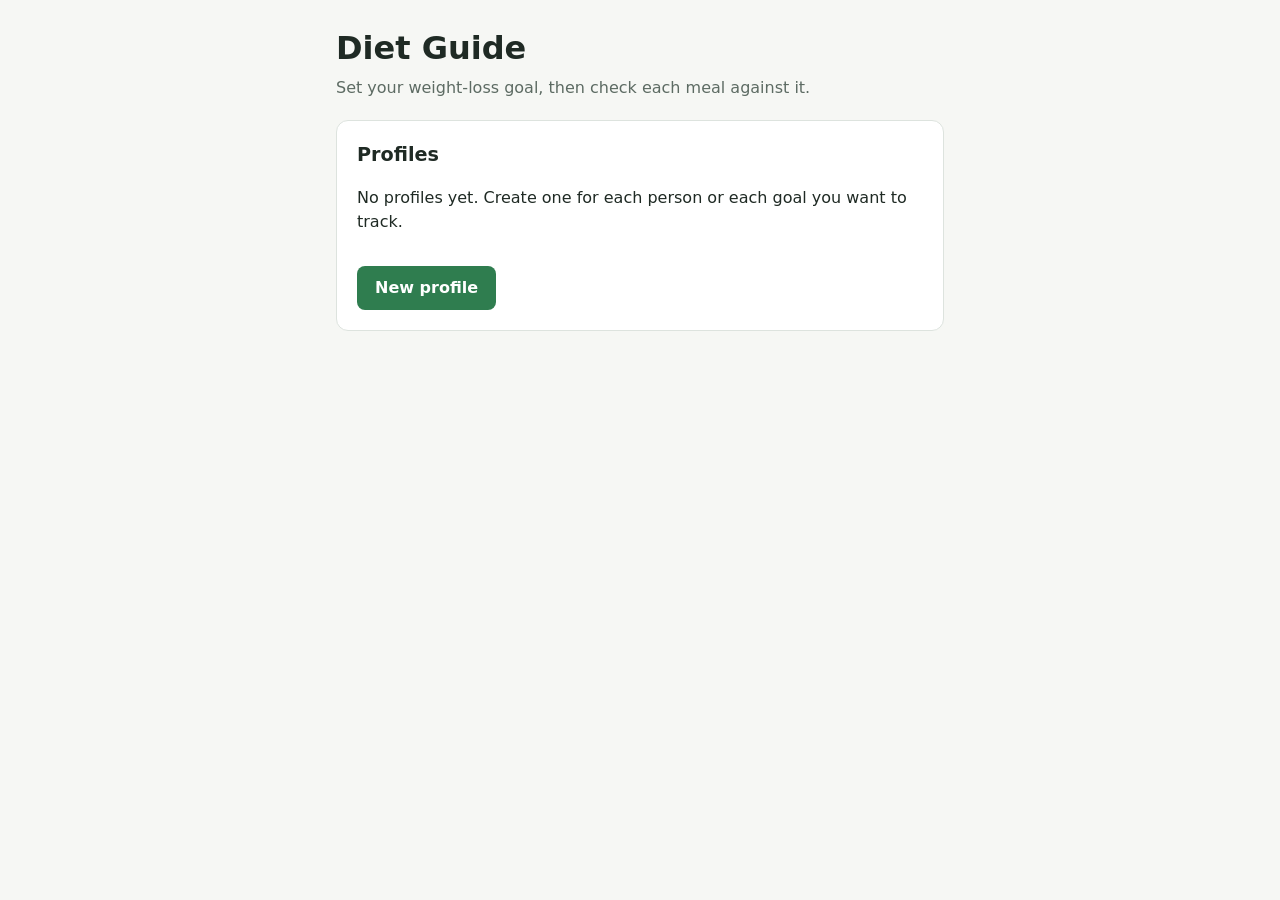
==== index.html @ e599d93e "Publish Diet Guide from 71d7807" ====
<!doctype html>
<html lang="en">
  <head>
    <meta charset="utf-8" />
    <meta name="viewport" content="width=device-width, initial-scale=1" />
    <title>Diet Guide</title>
    <link rel="stylesheet" href="style.css" />
    <script type="module" src="src/app.js"></script>
  </head>
  <body>
    <main>
      <header>
        <h1>Diet Guide</h1>
        <p class="subtitle">Set your weight-loss goal, then check each meal against it.</p>
      </header>

      <div id="home-view">
        <section class="card">
          <h2>Profiles</h2>
          <p id="profiles-empty">No profiles yet. Create one for each person or each goal you want to track.</p>
          <ul id="profile-list"></ul>
          <button id="new-profile" type="button">New profile</button>
        </section>
      </div>

      <div id="profile-view" hidden>
        <nav class="profile-bar">
          <button id="back-home" type="button" class="secondary">← All profiles</button>
          <h2 id="profile-heading">
            <button id="profile-title" type="button" title="Click to rename"></button>
          </h2>
          <form id="rename-form" novalidate hidden>
            <input name="name" type="text" maxlength="40" aria-label="Profile name" required />
            <button type="submit">Save</button>
            <button id="cancel-rename" type="button" class="secondary">Cancel</button>
          </form>
        </nav>
        <ul id="rename-errors" class="errors" role="alert"></ul>

        <section id="goal-section" class="card">
          <h2>1. Your goal</h2>
          <div id="goal-summary" hidden>
            <p id="goal-summary-text"></p>
            <button id="edit-goal" type="button" class="secondary">Edit my goal</button>
          </div>
          <form id="profile-form" novalidate>
            <div class="grid">
              <label class="wide">Profile name
                <input name="name" type="text" maxlength="40" placeholder="e.g. Yue – fall cut" required />
              </label>
              <label>Sex (for the calorie formula)
                <select name="sex" required>
                  <option value="">Choose…</option>
                  <option value="female">Female</option>
                  <option value="male">Male</option>
                </select>
              </label>
              <label>Age
                <input name="age" type="number" inputmode="numeric" min="15" max="100" required />
              </label>
              <label>Height (cm)
                <input name="heightCm" type="number" inputmode="decimal" min="120" max="230" required />
              </label>
              <label>Weight (kg)
                <input name="weightKg" type="number" inputmode="decimal" min="35" max="300" step="0.1" required />
              </label>
              <label class="wide">Activity level
                <select name="activity" required></select>
              </label>
              <label>Weight to lose (kg)
                <input name="targetLossKg" type="number" inputmode="decimal" min="0.5" step="0.5" required />
              </label>
              <label>In how many weeks
                <input name="weeks" type="number" inputmode="numeric" min="1" max="104" required />
              </label>
            </div>
            <ul id="profile-errors" class="errors" role="alert"></ul>
            <div class="actions">
              <button type="submit">Save and calculate</button>
              <button id="cancel-edit" type="button" class="secondary">Cancel</button>
            </div>
          </form>
          <div id="plan" hidden></div>
        </section>

        <section id="meal-section" class="card" hidden>
          <h2>2. Check a meal</h2>
          <form id="meal-form" novalidate>
            <div class="grid">
              <label>Meal
                <select name="mealType">
                  <option>Breakfast</option>
                  <option>Lunch</option>
                  <option selected>Dinner</option>
                  <option>Snack</option>
                </select>
              </label>
              <label class="wide">What did you eat?
                <select name="food" required></select>
              </label>
              <label id="custom-name-field" hidden>Food name
                <input name="customName" type="text" maxlength="40" />
              </label>
              <label id="custom-kcal-field" hidden>Calories per 100 g
                <input name="customKcal" type="number" inputmode="numeric" min="1" max="900" />
              </label>
              <label>Amount (g)
                <input name="grams" type="number" inputmode="numeric" min="1" max="3000" required />
              </label>
            </div>
            <ul id="meal-errors" class="errors" role="alert"></ul>
            <button type="submit">Check this meal</button>
          </form>
          <div id="verdict" hidden></div>
        </section>

        <section id="today-section" class="card" hidden>
          <h2>Today so far</h2>
          <p id="today-empty">No meals logged today yet. Check a meal above to start.</p>
          <ul id="today-list"></ul>
          <p id="today-total"></p>
          <button id="clear-today" type="button" class="secondary">Start today over</button>
        </section>

        <button id="delete-profile" type="button" class="danger">Delete this profile</button>
      </div>
    </main>
  </body>
</html>
---- style.css ----
:root {
  --bg: #f6f7f4;
  --card: #ffffff;
  --text: #1f2a24;
  --muted: #5d6b63;
  --accent: #2f7d4f;
  --good: #2f7d4f;
  --caution: #a86a00;
  --over: #b3261e;
  --border: #dde3de;
}

@media (prefers-color-scheme: dark) {
  :root {
    --bg: #141815;
    --card: #1e2420;
    --text: #e8eee9;
    --muted: #a3b1a8;
    --accent: #5fbf85;
    --good: #5fbf85;
    --caution: #e0a840;
    --over: #f2827a;
    --border: #2f3832;
  }
}

* {
  box-sizing: border-box;
}

body {
  margin: 0;
  background: var(--bg);
  color: var(--text);
  font: 16px/1.5 system-ui, -apple-system, "PingFang SC", sans-serif;
}

main {
  max-width: 640px;
  margin: 0 auto;
  padding: 24px 16px 48px;
}

h1 {
  margin: 0;
}

.subtitle {
  margin-top: 4px;
  color: var(--muted);
}

.card {
  background: var(--card);
  border: 1px solid var(--border);
  border-radius: 12px;
  padding: 20px;
  margin-top: 20px;
}

.card h2 {
  margin-top: 0;
  font-size: 1.2rem;
}

.grid {
  display: grid;
  grid-template-columns: 1fr 1fr;
  gap: 12px;
}

.grid .wide {
  grid-column: 1 / -1;
}

@media (max-width: 420px) {
  .grid {
    grid-template-columns: 1fr;
  }
}

label {
  display: flex;
  flex-direction: column;
  gap: 4px;
  font-size: 0.9rem;
  color: var(--muted);
}

input,
select {
  font: inherit;
  color: var(--text);
  background: var(--bg);
  border: 1px solid var(--border);
  border-radius: 8px;
  padding: 10px;
  min-height: 44px;
}

button {
  font: inherit;
  font-weight: 600;
  margin-top: 16px;
  min-height: 44px;
  padding: 10px 18px;
  border: none;
  border-radius: 8px;
  background: var(--accent);
  color: #fff;
  cursor: pointer;
}

.actions {
  display: flex;
  flex-wrap: wrap;
  gap: 12px;
}

#goal-summary p {
  margin: 0;
  color: var(--muted);
}

#goal-summary button {
  margin-top: 8px;
}

button.secondary {
  background: transparent;
  color: var(--muted);
  border: 1px solid var(--border);
}

.errors {
  color: var(--over);
  padding-left: 20px;
  margin: 12px 0 0;
}

.errors:empty {
  display: none;
}

.stats {
  display: grid;
  grid-template-columns: repeat(3, 1fr);
  gap: 8px;
  margin-top: 16px;
  text-align: center;
}

.stat {
  border: 1px solid var(--border);
  border-radius: 8px;
  padding: 10px 4px;
}

.stat strong {
  display: block;
  font-size: 1.3rem;
}

.stat span {
  font-size: 0.8rem;
  color: var(--muted);
}

.stat.target strong {
  color: var(--accent);
}

.warning {
  margin-top: 12px;
  padding: 10px 12px;
  border-left: 4px solid var(--caution);
  background: var(--bg);
}

.verdict {
  margin-top: 16px;
  padding: 14px;
  border-radius: 8px;
  border-left: 6px solid;
  background: var(--bg);
}

.verdict h3 {
  margin: 0 0 6px;
}

.verdict.good {
  border-color: var(--good);
}

.verdict.good h3 {
  color: var(--good);
}

.verdict.caution {
  border-color: var(--caution);
}

.verdict.caution h3 {
  color: var(--caution);
}

.verdict.over {
  border-color: var(--over);
}

.verdict.over h3 {
  color: var(--over);
}

.verdict p {
  margin: 6px 0;
}

#today-list {
  padding-left: 20px;
}

.profile-bar {
  display: flex;
  flex-wrap: wrap;
  align-items: center;
  gap: 12px;
  margin-top: 20px;
}

.profile-bar button {
  margin-top: 0;
}

#rename-form {
  display: flex;
  flex: 1;
  flex-wrap: wrap;
  gap: 8px;
}

#rename-form[hidden] {
  display: none;
}

#rename-form input {
  flex: 1;
  min-width: 140px;
}

#rename-form button {
  margin-top: 0;
}

#profile-title {
  all: unset;
  cursor: pointer;
  border-radius: 6px;
  padding: 2px 4px;
}

#profile-title::after {
  content: " ✎";
  font-size: 0.9rem;
  color: var(--muted);
  opacity: 0;
}

#profile-title:not(:disabled):hover::after,
#profile-title:focus-visible::after {
  opacity: 1;
}

#profile-title:disabled {
  cursor: default;
}

#profile-title:focus-visible {
  outline: 2px solid var(--accent);
}

.profile-bar h2 {
  margin: 0;
  font-size: 1.3rem;
  overflow-wrap: anywhere;
}

#profile-list {
  list-style: none;
  padding: 0;
  margin: 0;
  display: grid;
  gap: 10px;
}

.profile-item {
  width: 100%;
  margin: 0;
  text-align: left;
  font-weight: normal;
  background: var(--bg);
  color: var(--text);
  border: 1px solid var(--border);
  display: flex;
  justify-content: space-between;
  align-items: center;
  gap: 12px;
}

.profile-item strong {
  display: block;
  font-size: 1.05rem;
}

.profile-item small {
  color: var(--muted);
}

.profile-item .kcal {
  color: var(--accent);
  font-weight: 600;
  white-space: nowrap;
}

button.danger {
  background: transparent;
  color: var(--over);
  border: 1px solid var(--over);
  margin-top: 24px;
}
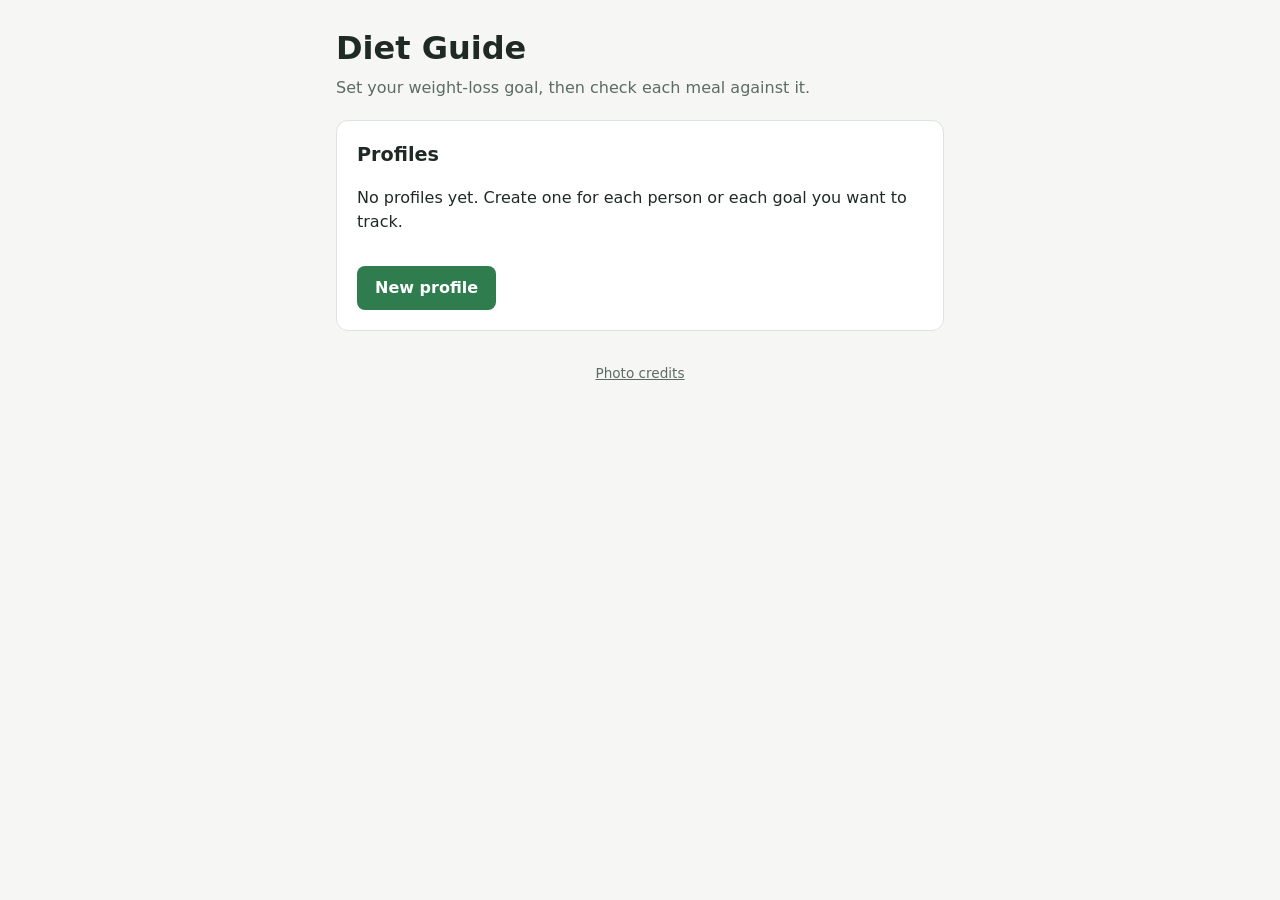
==== commit 0a8f10f3: "Publish Diet Guide from 5b6f613" ====
--- a/index.html
+++ b/index.html
@@ -46,7 +46,7 @@
           <form id="profile-form" novalidate>
             <div class="grid">
               <label class="wide">Profile name
-                <input name="name" type="text" maxlength="40" placeholder="e.g. Yue – fall cut" required />
+                <input name="name" type="text" maxlength="40" placeholder="e.g. Alex – summer goal" required />
               </label>
               <label>Sex (for the calorie formula)
                 <select name="sex" required>
@@ -91,28 +91,46 @@
                 <select name="mealType">
                   <option>Breakfast</option>
                   <option>Lunch</option>
-                  <option selected>Dinner</option>
+                  <option>Dinner</option>
                   <option>Snack</option>
                 </select>
               </label>
-              <label class="wide">What did you eat?
-                <select name="food" required></select>
-              </label>
-              <label id="custom-name-field" hidden>Food name
-                <input name="customName" type="text" maxlength="40" />
-              </label>
-              <label id="custom-kcal-field" hidden>Calories per 100 g
-                <input name="customKcal" type="number" inputmode="numeric" min="1" max="900" />
-              </label>
-              <label>Amount (g)
-                <input name="grams" type="number" inputmode="numeric" min="1" max="3000" required />
-              </label>
             </div>
+            <p class="field-label">What did you eat?</p>
+            <ol id="food-rows"></ol>
+            <button id="add-food" type="button" class="secondary">+ Add another food</button>
             <ul id="meal-errors" class="errors" role="alert"></ul>
             <button type="submit">Check this meal</button>
           </form>
           <div id="verdict" hidden></div>
         </section>
+
+        <template id="food-row-template">
+          <li class="food-row">
+            <img class="food-photo" alt="" hidden />
+            <span class="food-photo-placeholder" aria-hidden="true">🍽</span>
+            <label class="food-choice">Food
+              <select name="food" required></select>
+            </label>
+            <label class="food-grams">Amount (g)
+              <input name="grams" type="number" inputmode="numeric" min="1" max="3000" required />
+            </label>
+            <button type="button" class="remove-food secondary" aria-label="Remove this food">✕</button>
+            <div class="custom-field custom-name" hidden>
+              <label>Food name
+                <input name="customName" type="text" maxlength="60" placeholder="e.g. oatmeal" />
+              </label>
+              <button type="button" class="search-food secondary">Search</button>
+            </div>
+            <div class="search-area" hidden>
+              <p class="search-status" role="status"></p>
+              <ul class="search-results"></ul>
+            </div>
+            <label class="custom-field custom-kcal" hidden>Calories per 100 g
+              <input name="customKcal" type="number" inputmode="numeric" min="1" max="900" />
+            </label>
+          </li>
+        </template>
 
         <section id="today-section" class="card" hidden>
           <h2>Today so far</h2>
@@ -124,6 +142,8 @@
 
         <button id="delete-profile" type="button" class="danger">Delete this profile</button>
       </div>
+
+      <footer class="site-footer"><a href="credits.html">Photo credits</a></footer>
     </main>
   </body>
 </html>
--- a/style.css
+++ b/style.css
@@ -170,6 +170,26 @@
   color: var(--accent);
 }
 
+.plan-explainer {
+  margin-top: 12px;
+  color: var(--muted);
+  font-size: 0.95rem;
+}
+
+.plan-explainer summary {
+  cursor: pointer;
+  color: var(--accent);
+  font-weight: 600;
+  padding: 10px 0;
+}
+
+.plan-explainer ol {
+  margin: 4px 0 0;
+  padding-left: 20px;
+  display: grid;
+  gap: 6px;
+}
+
 .warning {
   margin-top: 12px;
   padding: 10px 12px;
@@ -329,3 +349,237 @@
   border: 1px solid var(--over);
   margin-top: 24px;
 }
+
+.suggestions {
+  margin-top: 12px;
+  padding-top: 10px;
+  border-top: 1px solid var(--border);
+}
+
+.suggestions h4 {
+  margin: 0 0 8px;
+}
+
+.suggestions ul {
+  list-style: none;
+  padding: 0;
+  margin: 0;
+  display: grid;
+  gap: 8px;
+}
+
+.suggestions li {
+  display: flex;
+  flex-direction: column;
+  padding: 10px 12px;
+  border: 1px solid var(--border);
+  border-radius: 8px;
+  background: var(--card);
+}
+
+.suggestion-kcal {
+  color: var(--accent);
+  font-weight: 600;
+  font-size: 0.95rem;
+}
+
+.suggestion-note {
+  color: var(--muted);
+  font-size: 0.9rem;
+}
+
+.field-label {
+  margin: 16px 0 6px;
+  font-size: 0.9rem;
+  color: var(--muted);
+}
+
+#food-rows {
+  list-style: none;
+  padding: 0;
+  margin: 0;
+  display: grid;
+  gap: 12px;
+}
+
+.food-row {
+  display: grid;
+  grid-template-columns: 64px 1fr 110px 44px;
+  grid-template-areas: "photo food grams remove";
+  gap: 8px;
+  align-items: end;
+  padding-bottom: 12px;
+  border-bottom: 1px dashed var(--border);
+}
+
+.food-row .food-photo,
+.food-row .food-photo-placeholder {
+  grid-area: photo;
+  width: 64px;
+  height: 64px;
+  border-radius: 8px;
+}
+
+.food-row .food-photo {
+  object-fit: cover;
+  background: var(--bg);
+}
+
+.food-row .food-photo-placeholder {
+  display: grid;
+  place-items: center;
+  font-size: 1.6rem;
+  border: 1px dashed var(--border);
+  opacity: 0.6;
+}
+
+.food-row .food-photo[hidden],
+.food-row .food-photo-placeholder[hidden] {
+  display: none;
+}
+
+.food-row .food-choice {
+  grid-area: food;
+  min-width: 0;
+}
+
+.food-row .food-grams {
+  grid-area: grams;
+}
+
+.food-row .remove-food {
+  grid-area: remove;
+}
+
+/* On a phone there is no room for four columns, so the amount moves under the food and the photo spans both. */
+@media (max-width: 480px) {
+  .food-row {
+    grid-template-columns: 64px 1fr 44px;
+    grid-template-areas:
+      "photo food remove"
+      "photo grams grams";
+    align-items: start;
+  }
+
+  .food-row .food-photo,
+  .food-row .food-photo-placeholder {
+    align-self: center;
+  }
+}
+
+.food-row .remove-food {
+  margin-top: 0;
+  padding: 0;
+  min-width: 44px;
+}
+
+.food-row .custom-name,
+.food-row .custom-kcal,
+.food-row .search-area {
+  grid-column: 1 / -1;
+}
+
+.food-row .custom-name {
+  display: flex;
+  align-items: flex-end;
+  gap: 8px;
+}
+
+.food-row .custom-name label {
+  flex: 1;
+}
+
+.food-row .custom-name button {
+  margin-top: 0;
+}
+
+.food-row .custom-field[hidden],
+.food-row .search-area[hidden] {
+  display: none;
+}
+
+.search-status {
+  margin: 0;
+  font-size: 0.9rem;
+  color: var(--muted);
+}
+
+.search-results {
+  list-style: none;
+  padding: 0;
+  margin: 6px 0 0;
+  display: grid;
+  gap: 6px;
+}
+
+.search-results button {
+  width: 100%;
+  margin: 0;
+  text-align: left;
+  font-weight: normal;
+  background: var(--bg);
+  color: var(--text);
+  border: 1px solid var(--border);
+  display: flex;
+  justify-content: space-between;
+  gap: 12px;
+}
+
+.search-results img {
+  width: 48px;
+  height: 48px;
+  flex-shrink: 0;
+  object-fit: contain;
+  border-radius: 6px;
+  background: #fff;
+}
+
+.search-results .result-name {
+  flex: 1;
+}
+
+.search-results small {
+  color: var(--muted);
+}
+
+.search-results .kcal {
+  color: var(--accent);
+  font-weight: 600;
+  white-space: nowrap;
+}
+
+#add-food {
+  margin-top: 12px;
+}
+
+.site-footer {
+  margin-top: 32px;
+  text-align: center;
+  font-size: 0.85rem;
+}
+
+.site-footer a,
+.credits-list a {
+  color: var(--muted);
+}
+
+.credits-list {
+  list-style: none;
+  padding: 0;
+  display: grid;
+  gap: 12px;
+}
+
+.credits-list li {
+  display: flex;
+  gap: 12px;
+  align-items: center;
+  font-size: 0.9rem;
+  overflow-wrap: anywhere;
+}
+
+.credits-list img {
+  flex-shrink: 0;
+  object-fit: cover;
+  border-radius: 8px;
+}
